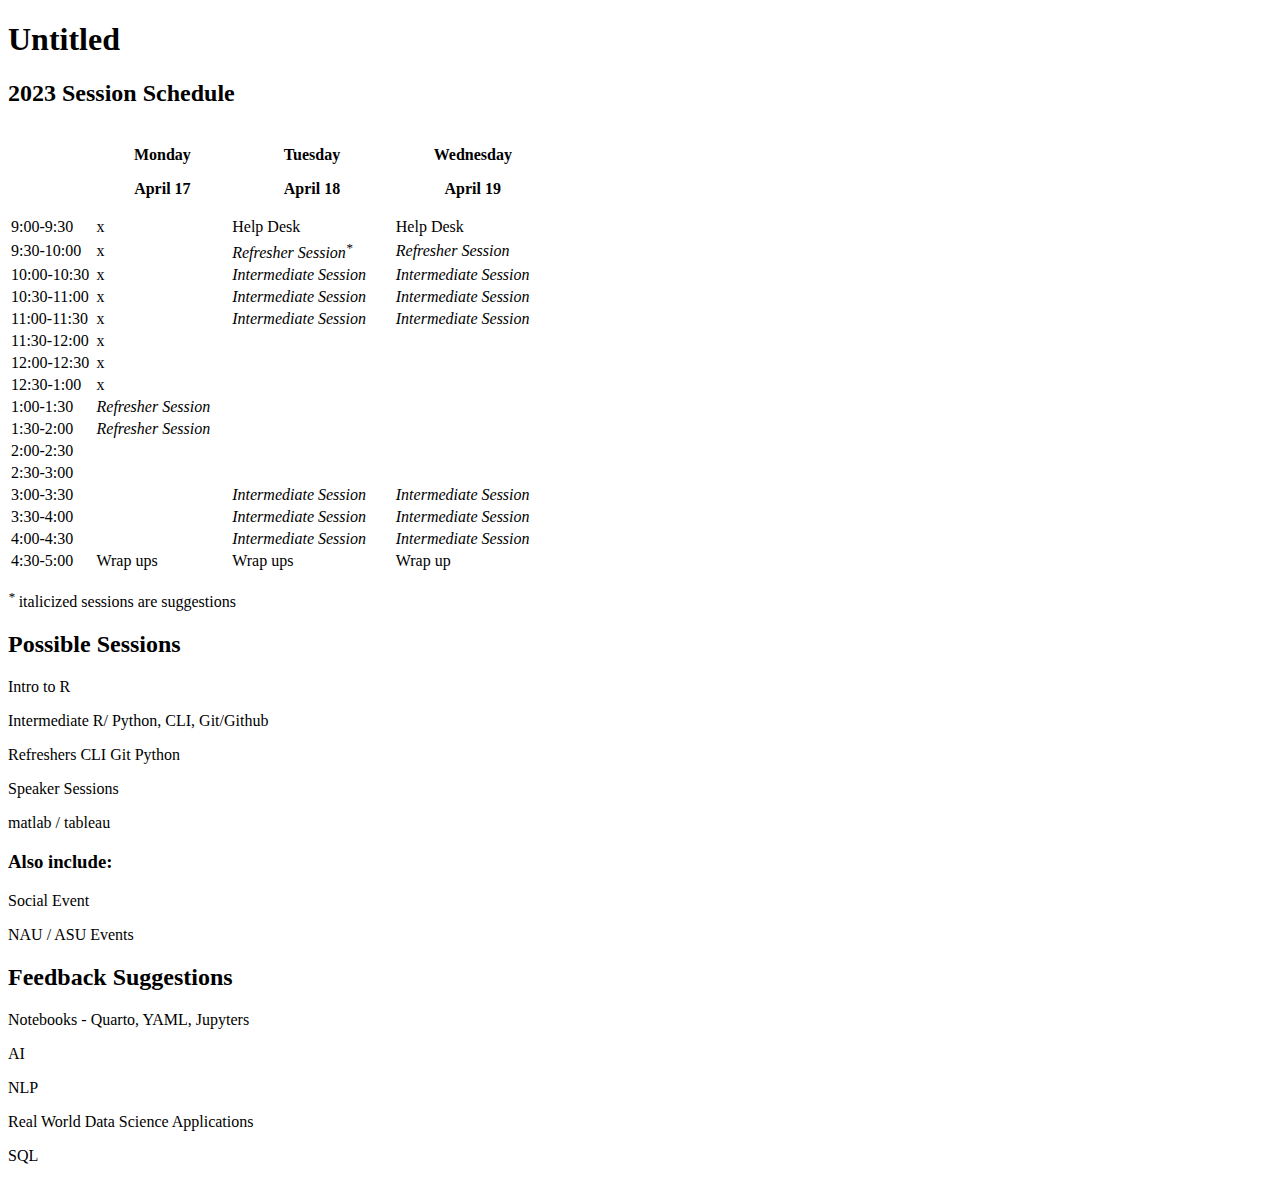
==== index.html @ 8472309b "add collaborative template schedule" ====
<!DOCTYPE html>
<html xmlns="http://www.w3.org/1999/xhtml" lang="en" xml:lang="en"><head>

<meta charset="utf-8">
<meta name="generator" content="quarto-1.1.251">

<meta name="viewport" content="width=device-width, initial-scale=1.0, user-scalable=yes">


<title>Untitled</title>
<style>
code{white-space: pre-wrap;}
span.smallcaps{font-variant: small-caps;}
div.columns{display: flex; gap: min(4vw, 1.5em);}
div.column{flex: auto; overflow-x: auto;}
div.hanging-indent{margin-left: 1.5em; text-indent: -1.5em;}
ul.task-list{list-style: none;}
ul.task-list li input[type="checkbox"] {
  width: 0.8em;
  margin: 0 0.8em 0.2em -1.6em;
  vertical-align: middle;
}
</style>


<script src="schedule_files/libs/clipboard/clipboard.min.js"></script>
<script src="schedule_files/libs/quarto-html/quarto.js"></script>
<script src="schedule_files/libs/quarto-html/popper.min.js"></script>
<script src="schedule_files/libs/quarto-html/tippy.umd.min.js"></script>
<script src="schedule_files/libs/quarto-html/anchor.min.js"></script>
<link href="schedule_files/libs/quarto-html/tippy.css" rel="stylesheet">
<link href="schedule_files/libs/quarto-html/quarto-syntax-highlighting.css" rel="stylesheet" id="quarto-text-highlighting-styles">
<script src="schedule_files/libs/bootstrap/bootstrap.min.js"></script>
<link href="schedule_files/libs/bootstrap/bootstrap-icons.css" rel="stylesheet">
<link href="schedule_files/libs/bootstrap/bootstrap.min.css" rel="stylesheet" id="quarto-bootstrap" data-mode="light">


</head>

<body class="fullcontent">

<div id="quarto-content" class="page-columns page-rows-contents page-layout-article">

<main class="content" id="quarto-document-content">

<header id="title-block-header" class="quarto-title-block default">
<div class="quarto-title">
<h1 class="title">Untitled</h1>
</div>



<div class="quarto-title-meta">

    
    
  </div>
  

</header>

<section id="session-schedule" class="level2">
<h2 class="anchored" data-anchor-id="session-schedule">2023 Session Schedule</h2>
<table class="table">
<colgroup>
<col style="width: 15%">
<col style="width: 24%">
<col style="width: 29%">
<col style="width: 28%">
</colgroup>
<thead>
<tr class="header">
<th></th>
<th><p>Monday</p>
<p>April 17</p></th>
<th><p>Tuesday</p>
<p>April 18</p></th>
<th><p>Wednesday</p>
<p>April 19</p></th>
</tr>
</thead>
<tbody>
<tr class="odd">
<td>9:00-9:30</td>
<td>x</td>
<td>Help Desk</td>
<td>Help Desk</td>
</tr>
<tr class="even">
<td>9:30-10:00</td>
<td>x</td>
<td><em>Refresher Session<sup>*</sup></em></td>
<td><em>Refresher Session</em></td>
</tr>
<tr class="odd">
<td>10:00-10:30</td>
<td>x</td>
<td><em>Intermediate Session</em></td>
<td><em>Intermediate Session</em></td>
</tr>
<tr class="even">
<td>10:30-11:00</td>
<td>x</td>
<td><em>Intermediate Session</em></td>
<td><em>Intermediate Session</em></td>
</tr>
<tr class="odd">
<td>11:00-11:30</td>
<td>x</td>
<td><em>Intermediate Session</em></td>
<td><em>Intermediate Session</em></td>
</tr>
<tr class="even">
<td>11:30-12:00</td>
<td>x</td>
<td></td>
<td></td>
</tr>
<tr class="odd">
<td>12:00-12:30</td>
<td>x</td>
<td></td>
<td></td>
</tr>
<tr class="even">
<td>12:30-1:00</td>
<td>x</td>
<td></td>
<td></td>
</tr>
<tr class="odd">
<td>1:00-1:30</td>
<td><em>Refresher Session</em></td>
<td></td>
<td></td>
</tr>
<tr class="even">
<td>1:30-2:00</td>
<td><em>Refresher Session</em></td>
<td></td>
<td></td>
</tr>
<tr class="odd">
<td>2:00-2:30</td>
<td></td>
<td></td>
<td></td>
</tr>
<tr class="even">
<td>2:30-3:00</td>
<td></td>
<td></td>
<td></td>
</tr>
<tr class="odd">
<td>3:00-3:30</td>
<td></td>
<td><em>Intermediate Session</em></td>
<td><em>Intermediate Session</em></td>
</tr>
<tr class="even">
<td>3:30-4:00</td>
<td></td>
<td><em>Intermediate Session</em></td>
<td><em>Intermediate Session</em></td>
</tr>
<tr class="odd">
<td>4:00-4:30</td>
<td></td>
<td><em>Intermediate Session</em></td>
<td><em>Intermediate Session</em></td>
</tr>
<tr class="even">
<td>4:30-5:00</td>
<td>Wrap ups</td>
<td>Wrap ups</td>
<td>Wrap up</td>
</tr>
</tbody>
</table>
<p><sup><em>*</em></sup> italicized sessions are suggestions</p>
</section>
<section id="possible-sessions" class="level2">
<h2 class="anchored" data-anchor-id="possible-sessions">Possible Sessions</h2>
<p>Intro to R</p>
<p>Intermediate R/ Python, CLI, Git/Github</p>
<p>Refreshers CLI Git Python</p>
<p>Speaker Sessions</p>
<p>matlab / tableau</p>
<section id="also-include" class="level3">
<h3 class="anchored" data-anchor-id="also-include">Also include:</h3>
<p>Social Event</p>
<p>NAU / ASU Events</p>
</section>
</section>
<section id="feedback-suggestions" class="level2">
<h2 class="anchored" data-anchor-id="feedback-suggestions">Feedback Suggestions</h2>
<p>Notebooks - Quarto, YAML, Jupyters</p>
<p>AI</p>
<p>NLP</p>
<p>Real World Data Science Applications</p>
<p>SQL</p>
</section>

</main>
<!-- /main column -->
<script id="quarto-html-after-body" type="application/javascript">
window.document.addEventListener("DOMContentLoaded", function (event) {
  const toggleBodyColorMode = (bsSheetEl) => {
    const mode = bsSheetEl.getAttribute("data-mode");
    const bodyEl = window.document.querySelector("body");
    if (mode === "dark") {
      bodyEl.classList.add("quarto-dark");
      bodyEl.classList.remove("quarto-light");
    } else {
      bodyEl.classList.add("quarto-light");
      bodyEl.classList.remove("quarto-dark");
    }
  }
  const toggleBodyColorPrimary = () => {
    const bsSheetEl = window.document.querySelector("link#quarto-bootstrap");
    if (bsSheetEl) {
      toggleBodyColorMode(bsSheetEl);
    }
  }
  toggleBodyColorPrimary();  
  const icon = "";
  const anchorJS = new window.AnchorJS();
  anchorJS.options = {
    placement: 'right',
    icon: icon
  };
  anchorJS.add('.anchored');
  const clipboard = new window.ClipboardJS('.code-copy-button', {
    target: function(trigger) {
      return trigger.previousElementSibling;
    }
  });
  clipboard.on('success', function(e) {
    // button target
    const button = e.trigger;
    // don't keep focus
    button.blur();
    // flash "checked"
    button.classList.add('code-copy-button-checked');
    var currentTitle = button.getAttribute("title");
    button.setAttribute("title", "Copied!");
    setTimeout(function() {
      button.setAttribute("title", currentTitle);
      button.classList.remove('code-copy-button-checked');
    }, 1000);
    // clear code selection
    e.clearSelection();
  });
  function tippyHover(el, contentFn) {
    const config = {
      allowHTML: true,
      content: contentFn,
      maxWidth: 500,
      delay: 100,
      arrow: false,
      appendTo: function(el) {
          return el.parentElement;
      },
      interactive: true,
      interactiveBorder: 10,
      theme: 'quarto',
      placement: 'bottom-start'
    };
    window.tippy(el, config); 
  }
  const noterefs = window.document.querySelectorAll('a[role="doc-noteref"]');
  for (var i=0; i<noterefs.length; i++) {
    const ref = noterefs[i];
    tippyHover(ref, function() {
      // use id or data attribute instead here
      let href = ref.getAttribute('data-footnote-href') || ref.getAttribute('href');
      try { href = new URL(href).hash; } catch {}
      const id = href.replace(/^#\/?/, "");
      const note = window.document.getElementById(id);
      return note.innerHTML;
    });
  }
  var bibliorefs = window.document.querySelectorAll('a[role="doc-biblioref"]');
  for (var i=0; i<bibliorefs.length; i++) {
    const ref = bibliorefs[i];
    const cites = ref.parentNode.getAttribute('data-cites').split(' ');
    tippyHover(ref, function() {
      var popup = window.document.createElement('div');
      cites.forEach(function(cite) {
        var citeDiv = window.document.createElement('div');
        citeDiv.classList.add('hanging-indent');
        citeDiv.classList.add('csl-entry');
        var biblioDiv = window.document.getElementById('ref-' + cite);
        if (biblioDiv) {
          citeDiv.innerHTML = biblioDiv.innerHTML;
        }
        popup.appendChild(citeDiv);
      });
      return popup.innerHTML;
    });
  }
});
</script>
</div> <!-- /content -->



</body></html>
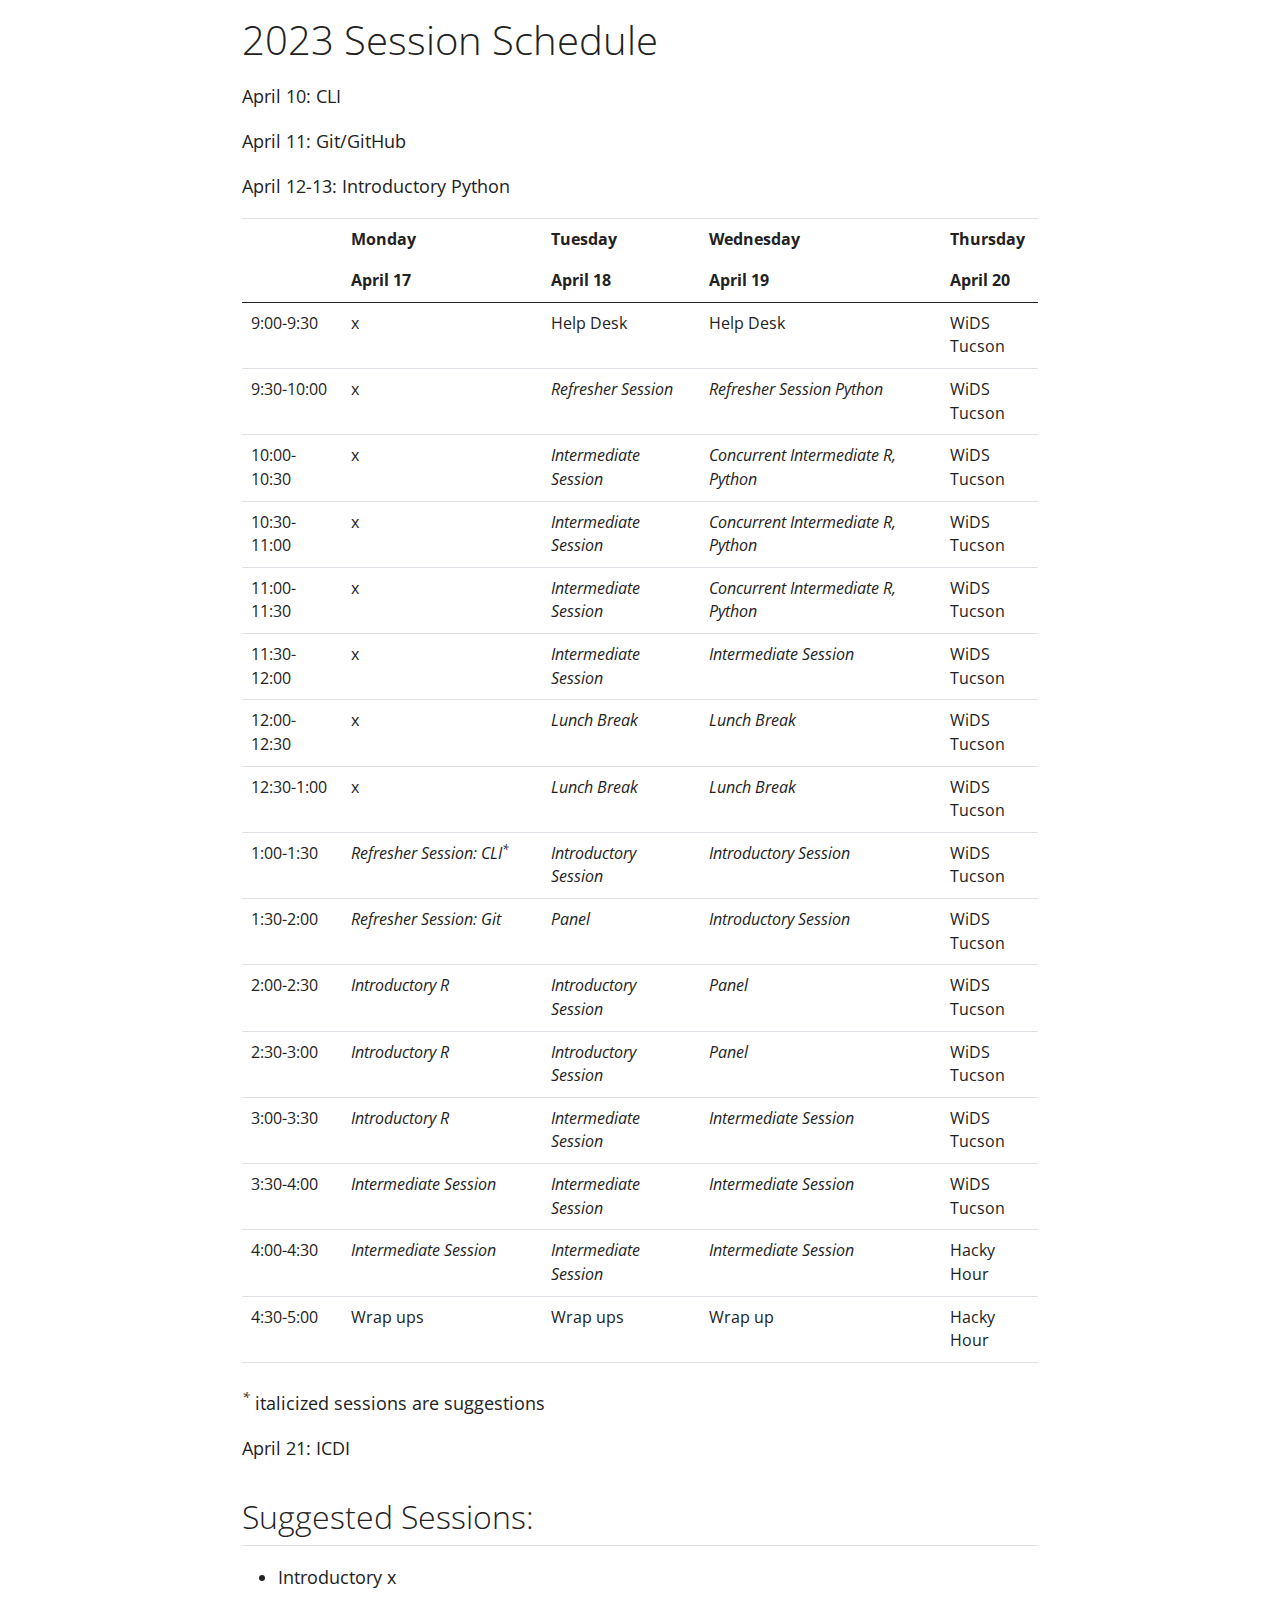
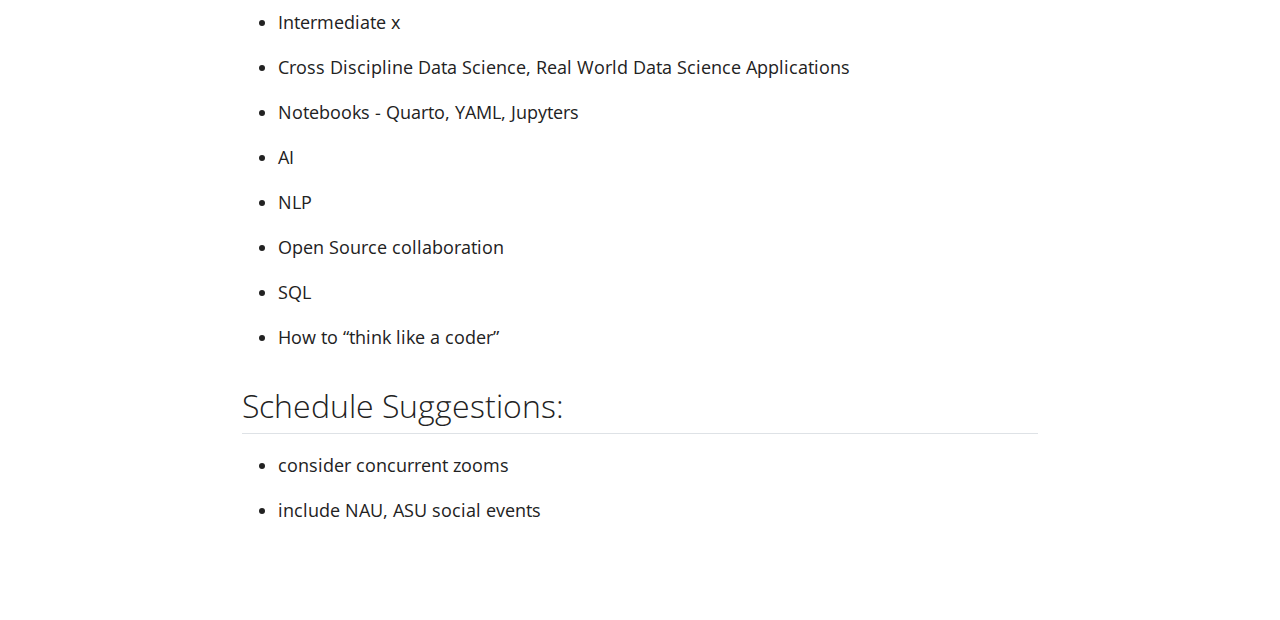
==== commit 60c3c000: "drafted schedule" ====
--- a/index.html
+++ b/index.html
@@ -7,7 +7,7 @@
 <meta name="viewport" content="width=device-width, initial-scale=1.0, user-scalable=yes">
 
 
-<title>Untitled</title>
+<title>2023 Session Schedule</title>
 <style>
 code{white-space: pre-wrap;}
 span.smallcaps{font-variant: small-caps;}
@@ -45,7 +45,7 @@
 
 <header id="title-block-header" class="quarto-title-block default">
 <div class="quarto-title">
-<h1 class="title">Untitled</h1>
+<h1 class="title">2023 Session Schedule</h1>
 </div>
 
 
@@ -59,14 +59,16 @@
 
 </header>
 
-<section id="session-schedule" class="level2">
-<h2 class="anchored" data-anchor-id="session-schedule">2023 Session Schedule</h2>
+<p>April 10: CLI</p>
+<p>April 11: Git/GitHub</p>
+<p>April 12-13: Introductory Python</p>
 <table class="table">
 <colgroup>
-<col style="width: 15%">
+<col style="width: 12%">
 <col style="width: 24%">
+<col style="width: 19%">
 <col style="width: 29%">
-<col style="width: 28%">
+<col style="width: 11%">
 </colgroup>
 <thead>
 <tr class="header">
@@ -77,6 +79,8 @@
 <p>April 18</p></th>
 <th><p>Wednesday</p>
 <p>April 19</p></th>
+<th><p>Thursday</p>
+<p>April 20</p></th>
 </tr>
 </thead>
 <tbody>
@@ -85,121 +89,137 @@
 <td>x</td>
 <td>Help Desk</td>
 <td>Help Desk</td>
+<td>WiDS Tucson</td>
 </tr>
 <tr class="even">
 <td>9:30-10:00</td>
 <td>x</td>
-<td><em>Refresher Session<sup>*</sup></em></td>
 <td><em>Refresher Session</em></td>
+<td><em>Refresher Session Python</em></td>
+<td>WiDS Tucson</td>
 </tr>
 <tr class="odd">
 <td>10:00-10:30</td>
 <td>x</td>
 <td><em>Intermediate Session</em></td>
-<td><em>Intermediate Session</em></td>
+<td><em>Concurrent Intermediate R, Python</em></td>
+<td>WiDS Tucson</td>
 </tr>
 <tr class="even">
 <td>10:30-11:00</td>
 <td>x</td>
 <td><em>Intermediate Session</em></td>
-<td><em>Intermediate Session</em></td>
+<td><em>Concurrent Intermediate R, Python</em></td>
+<td>WiDS Tucson</td>
 </tr>
 <tr class="odd">
 <td>11:00-11:30</td>
 <td>x</td>
 <td><em>Intermediate Session</em></td>
-<td><em>Intermediate Session</em></td>
+<td><em>Concurrent Intermediate R, Python</em></td>
+<td>WiDS Tucson</td>
 </tr>
 <tr class="even">
 <td>11:30-12:00</td>
 <td>x</td>
-<td></td>
-<td></td>
+<td><em>Intermediate Session</em></td>
+<td><em>Intermediate Session</em></td>
+<td>WiDS Tucson</td>
 </tr>
 <tr class="odd">
 <td>12:00-12:30</td>
 <td>x</td>
-<td></td>
-<td></td>
+<td><em>Lunch Break</em></td>
+<td><em>Lunch Break</em></td>
+<td>WiDS Tucson</td>
 </tr>
 <tr class="even">
 <td>12:30-1:00</td>
 <td>x</td>
-<td></td>
-<td></td>
+<td><em>Lunch Break</em></td>
+<td><em>Lunch Break</em></td>
+<td>WiDS Tucson</td>
 </tr>
 <tr class="odd">
 <td>1:00-1:30</td>
-<td><em>Refresher Session</em></td>
-<td></td>
-<td></td>
+<td><em>Refresher Session: CLI<sup>*</sup></em></td>
+<td><em>Introductory Session</em></td>
+<td><em>Introductory Session</em></td>
+<td>WiDS Tucson</td>
 </tr>
 <tr class="even">
 <td>1:30-2:00</td>
-<td><em>Refresher Session</em></td>
-<td></td>
-<td></td>
+<td><em>Refresher Session: Git</em></td>
+<td><em>Panel</em></td>
+<td><em>Introductory Session</em></td>
+<td>WiDS Tucson</td>
 </tr>
 <tr class="odd">
 <td>2:00-2:30</td>
-<td></td>
-<td></td>
-<td></td>
+<td><em>Introductory R</em></td>
+<td><em>Introductory Session</em></td>
+<td><em>Panel</em></td>
+<td>WiDS Tucson</td>
 </tr>
 <tr class="even">
 <td>2:30-3:00</td>
-<td></td>
-<td></td>
-<td></td>
+<td><em>Introductory R</em></td>
+<td><em>Introductory Session</em></td>
+<td><em>Panel</em></td>
+<td>WiDS Tucson</td>
 </tr>
 <tr class="odd">
 <td>3:00-3:30</td>
-<td></td>
-<td><em>Intermediate Session</em></td>
-<td><em>Intermediate Session</em></td>
+<td><em>Introductory R</em></td>
+<td><em>Intermediate Session</em></td>
+<td><em>Intermediate Session</em></td>
+<td>WiDS Tucson</td>
 </tr>
 <tr class="even">
 <td>3:30-4:00</td>
-<td></td>
-<td><em>Intermediate Session</em></td>
-<td><em>Intermediate Session</em></td>
+<td><em>Intermediate Session</em></td>
+<td><em>Intermediate Session</em></td>
+<td><em>Intermediate Session</em></td>
+<td>WiDS Tucson</td>
 </tr>
 <tr class="odd">
 <td>4:00-4:30</td>
-<td></td>
-<td><em>Intermediate Session</em></td>
-<td><em>Intermediate Session</em></td>
+<td><em>Intermediate Session</em></td>
+<td><em>Intermediate Session</em></td>
+<td><em>Intermediate Session</em></td>
+<td>Hacky Hour</td>
 </tr>
 <tr class="even">
 <td>4:30-5:00</td>
 <td>Wrap ups</td>
 <td>Wrap ups</td>
 <td>Wrap up</td>
+<td>Hacky Hour</td>
 </tr>
 </tbody>
 </table>
 <p><sup><em>*</em></sup> italicized sessions are suggestions</p>
+<p>April 21: ICDI</p>
+<section id="suggested-sessions" class="level2">
+<h2 class="anchored" data-anchor-id="suggested-sessions">Suggested Sessions:</h2>
+<ul>
+<li><p>Introductory x</p></li>
+<li><p>Intermediate x</p></li>
+<li><p>Cross Discipline Data Science, Real World Data Science Applications</p></li>
+<li><p>Notebooks - Quarto, YAML, Jupyters</p></li>
+<li><p>AI</p></li>
+<li><p>NLP</p></li>
+<li><p>Open Source collaboration</p></li>
+<li><p>SQL</p></li>
+<li><p>How to “think like a coder”</p></li>
+</ul>
 </section>
-<section id="possible-sessions" class="level2">
-<h2 class="anchored" data-anchor-id="possible-sessions">Possible Sessions</h2>
-<p>Intro to R</p>
-<p>Intermediate R/ Python, CLI, Git/Github</p>
-<p>Refreshers CLI Git Python</p>
-<p>Speaker Sessions</p>
-<p>matlab / tableau</p>
-<section id="also-include" class="level3">
-<h3 class="anchored" data-anchor-id="also-include">Also include:</h3>
-<p>Social Event</p>
-<p>NAU / ASU Events</p>
-</section>
-</section>
-<section id="feedback-suggestions" class="level2">
-<h2 class="anchored" data-anchor-id="feedback-suggestions">Feedback Suggestions</h2>
-<p>Notebooks - Quarto, YAML, Jupyters</p>
-<p>AI</p>
-<p>NLP</p>
-<p>Real World Data Science Applications</p>
-<p>SQL</p>
+<section id="schedule-suggestions" class="level2">
+<h2 class="anchored" data-anchor-id="schedule-suggestions">Schedule Suggestions:</h2>
+<ul>
+<li><p>consider concurrent zooms</p></li>
+<li><p>include NAU, ASU social events</p></li>
+</ul>
 </section>
 
 </main>
--- a/schedule_files/libs/quarto-html/tippy.css
+++ b/schedule_files/libs/quarto-html/tippy.css
@@ -0,0 +1 @@
+.tippy-box[data-animation=fade][data-state=hidden]{opacity:0}[data-tippy-root]{max-width:calc(100vw - 10px)}.tippy-box{position:relative;background-color:#333;color:#fff;border-radius:4px;font-size:14px;line-height:1.4;white-space:normal;outline:0;transition-property:transform,visibility,opacity}.tippy-box[data-placement^=top]>.tippy-arrow{bottom:0}.tippy-box[data-placement^=top]>.tippy-arrow:before{bottom:-7px;left:0;border-width:8px 8px 0;border-top-color:initial;transform-origin:center top}.tippy-box[data-placement^=bottom]>.tippy-arrow{top:0}.tippy-box[data-placement^=bottom]>.tippy-arrow:before{top:-7px;left:0;border-width:0 8px 8px;border-bottom-color:initial;transform-origin:center bottom}.tippy-box[data-placement^=left]>.tippy-arrow{right:0}.tippy-box[data-placement^=left]>.tippy-arrow:before{border-width:8px 0 8px 8px;border-left-color:initial;right:-7px;transform-origin:center left}.tippy-box[data-placement^=right]>.tippy-arrow{left:0}.tippy-box[data-placement^=right]>.tippy-arrow:before{left:-7px;border-width:8px 8px 8px 0;border-right-color:initial;transform-origin:center right}.tippy-box[data-inertia][data-state=visible]{transition-timing-function:cubic-bezier(.54,1.5,.38,1.11)}.tippy-arrow{width:16px;height:16px;color:#333}.tippy-arrow:before{content:"";position:absolute;border-color:transparent;border-style:solid}.tippy-content{position:relative;padding:5px 9px;z-index:1}--- a/schedule_files/libs/quarto-html/quarto-syntax-highlighting.css
+++ b/schedule_files/libs/quarto-html/quarto-syntax-highlighting.css
@@ -0,0 +1,171 @@
+/* quarto syntax highlight colors */
+:root {
+  --quarto-hl-ot-color: #003B4F;
+  --quarto-hl-at-color: #657422;
+  --quarto-hl-ss-color: #20794D;
+  --quarto-hl-an-color: #5E5E5E;
+  --quarto-hl-fu-color: #4758AB;
+  --quarto-hl-st-color: #20794D;
+  --quarto-hl-cf-color: #003B4F;
+  --quarto-hl-op-color: #5E5E5E;
+  --quarto-hl-er-color: #AD0000;
+  --quarto-hl-bn-color: #AD0000;
+  --quarto-hl-al-color: #AD0000;
+  --quarto-hl-va-color: #111111;
+  --quarto-hl-bu-color: inherit;
+  --quarto-hl-ex-color: inherit;
+  --quarto-hl-pp-color: #AD0000;
+  --quarto-hl-in-color: #5E5E5E;
+  --quarto-hl-vs-color: #20794D;
+  --quarto-hl-wa-color: #5E5E5E;
+  --quarto-hl-do-color: #5E5E5E;
+  --quarto-hl-im-color: #00769E;
+  --quarto-hl-ch-color: #20794D;
+  --quarto-hl-dt-color: #AD0000;
+  --quarto-hl-fl-color: #AD0000;
+  --quarto-hl-co-color: #5E5E5E;
+  --quarto-hl-cv-color: #5E5E5E;
+  --quarto-hl-cn-color: #8f5902;
+  --quarto-hl-sc-color: #5E5E5E;
+  --quarto-hl-dv-color: #AD0000;
+  --quarto-hl-kw-color: #003B4F;
+}
+
+/* other quarto variables */
+:root {
+  --quarto-font-monospace: SFMono-Regular, Menlo, Monaco, Consolas, "Liberation Mono", "Courier New", monospace;
+}
+
+pre > code.sourceCode > span {
+  color: #003B4F;
+}
+
+code span {
+  color: #003B4F;
+}
+
+code.sourceCode > span {
+  color: #003B4F;
+}
+
+div.sourceCode,
+div.sourceCode pre.sourceCode {
+  color: #003B4F;
+}
+
+code span.ot {
+  color: #003B4F;
+}
+
+code span.at {
+  color: #657422;
+}
+
+code span.ss {
+  color: #20794D;
+}
+
+code span.an {
+  color: #5E5E5E;
+}
+
+code span.fu {
+  color: #4758AB;
+}
+
+code span.st {
+  color: #20794D;
+}
+
+code span.cf {
+  color: #003B4F;
+}
+
+code span.op {
+  color: #5E5E5E;
+}
+
+code span.er {
+  color: #AD0000;
+}
+
+code span.bn {
+  color: #AD0000;
+}
+
+code span.al {
+  color: #AD0000;
+}
+
+code span.va {
+  color: #111111;
+}
+
+code span.pp {
+  color: #AD0000;
+}
+
+code span.in {
+  color: #5E5E5E;
+}
+
+code span.vs {
+  color: #20794D;
+}
+
+code span.wa {
+  color: #5E5E5E;
+  font-style: italic;
+}
+
+code span.do {
+  color: #5E5E5E;
+  font-style: italic;
+}
+
+code span.im {
+  color: #00769E;
+}
+
+code span.ch {
+  color: #20794D;
+}
+
+code span.dt {
+  color: #AD0000;
+}
+
+code span.fl {
+  color: #AD0000;
+}
+
+code span.co {
+  color: #5E5E5E;
+}
+
+code span.cv {
+  color: #5E5E5E;
+  font-style: italic;
+}
+
+code span.cn {
+  color: #8f5902;
+}
+
+code span.sc {
+  color: #5E5E5E;
+}
+
+code span.dv {
+  color: #AD0000;
+}
+
+code span.kw {
+  color: #003B4F;
+}
+
+.prevent-inlining {
+  content: "</";
+}
+
+/*# sourceMappingURL=debc5d5d77c3f9108843748ff7464032.css.map */
